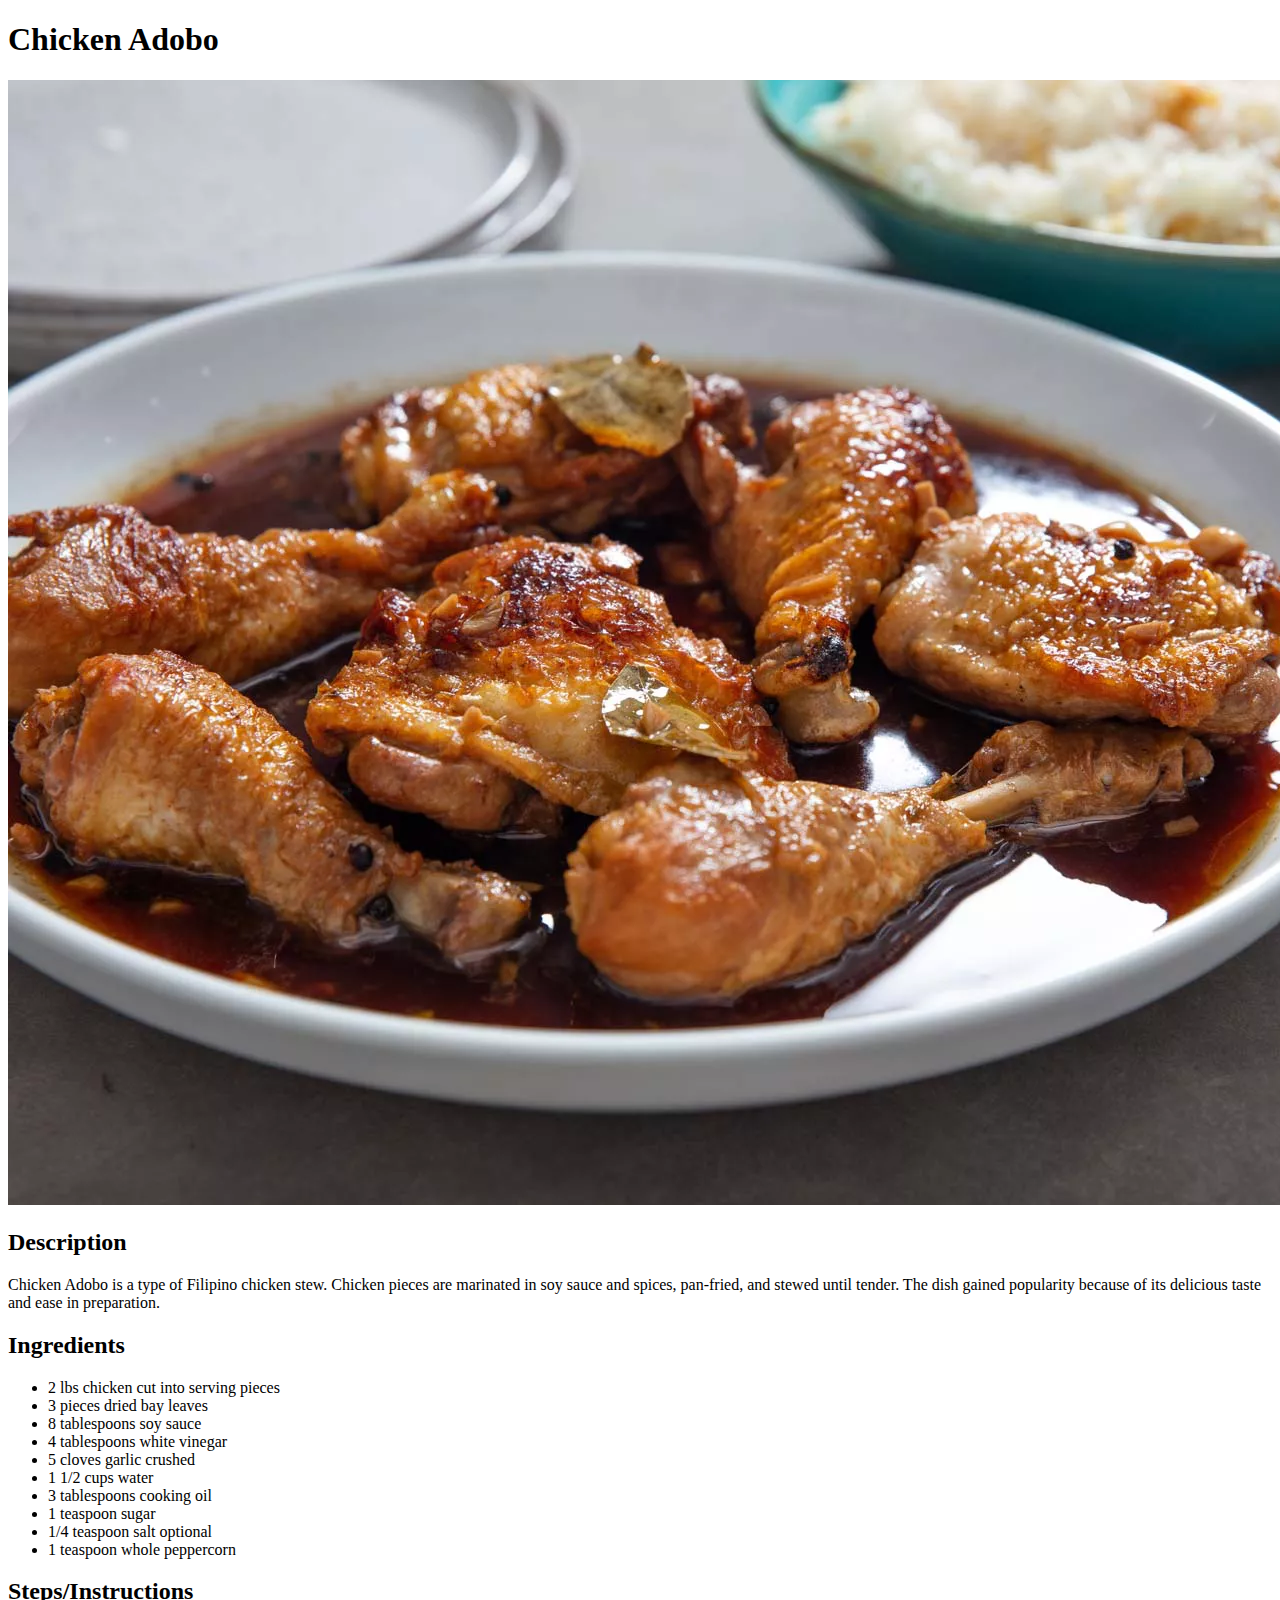
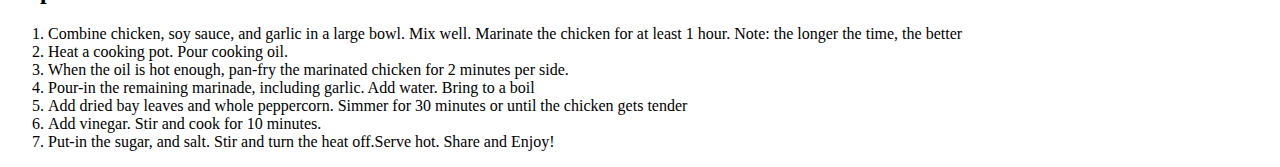
==== recipes/adobo.html @ 6818b588 "Add 2 more Recipes" ====
<!DOCTYPE html>
<html lang="en">
<head>
    <meta charset="UTF-8">
    <meta http-equiv="X-UA-Compatible" content="IE=edge">
    <meta name="viewport" content="width=device-width, initial-scale=1.0">
    <title>Chicken Adobo Recipe</title>
</head>
<body>
    <h1>Chicken Adobo</h1>
    <img src="../images/adobo.jpg" alt="Chicken Adobo">
    <h2>Description</h2>
    <p>Chicken Adobo is a type of Filipino chicken stew. Chicken pieces are marinated in soy sauce and spices, pan-fried, and stewed until tender. The dish gained popularity because of its delicious taste and ease in preparation.</p>

    <h2>Ingredients</h2>
    <ul>
        <li>2 lbs chicken cut into serving pieces</li>
        <li>3 pieces dried bay leaves</li>
        <li>8 tablespoons soy sauce</li>
        <li>4 tablespoons white vinegar</li>
        <li>5 cloves garlic crushed</li>
        <li>1 1/2 cups water</li>
        <li>3 tablespoons cooking oil</li>
        <li>1 teaspoon sugar</li>
        <li>1/4 teaspoon salt optional</li>
        <li>1 teaspoon whole peppercorn</li>
    </ul>

    <h2>Steps/Instructions</h2>
    <ol>
        <li>Combine chicken, soy sauce, and garlic in a large bowl. Mix well. Marinate the chicken for at least 1 hour. Note: the longer the time, the better</li>
        <li>Heat a cooking pot. Pour cooking oil.</li>
        <li>When the oil is hot enough, pan-fry the marinated chicken for 2 minutes per side.</li>
        <li>Pour-in the remaining marinade, including garlic. Add water. Bring to a boil</li>
        <li>Add dried bay leaves and whole peppercorn. Simmer for 30 minutes or until the chicken gets tender</li>
        <li>Add vinegar. Stir and cook for 10 minutes.</li>
        <li>Put-in the sugar, and salt. Stir and turn the heat off.Serve hot. Share and Enjoy!</li>
    </ol>
</body>
</html>
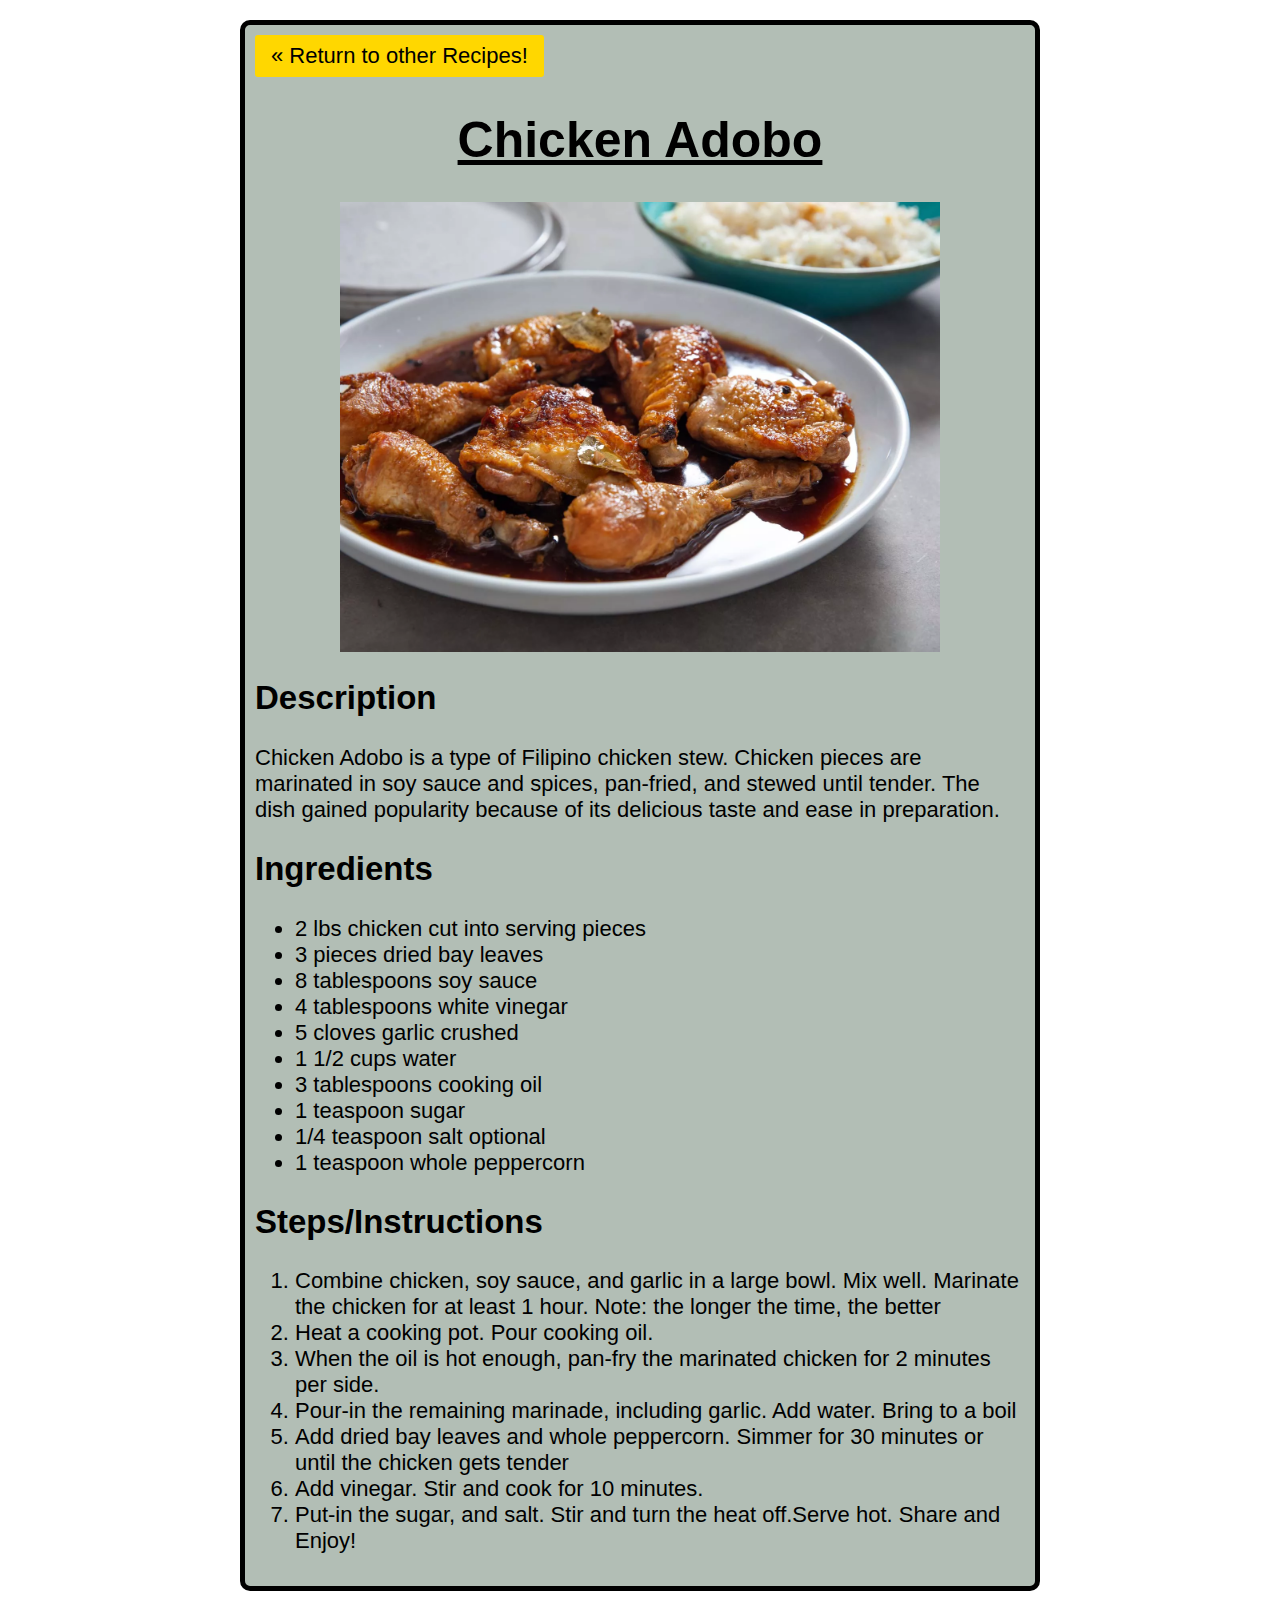
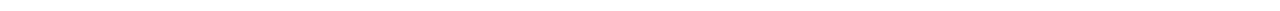
==== commit e0bda215: "Add CSS to Recipe page" ====
--- a/recipes/adobo.html
+++ b/recipes/adobo.html
@@ -5,10 +5,13 @@
     <meta http-equiv="X-UA-Compatible" content="IE=edge">
     <meta name="viewport" content="width=device-width, initial-scale=1.0">
     <title>Chicken Adobo Recipe</title>
+    <link rel="stylesheet" href="../styles.css">
 </head>
 <body>
+    <div class="main-body">
+    <a href="../index.html" class="home-btn">&laquo; Return to other Recipes!</a>
     <h1>Chicken Adobo</h1>
-    <img src="../images/adobo.jpg" alt="Chicken Adobo">
+    <img src="../images/adobo.jpg" class="center" alt="Chicken Adobo">
     <h2>Description</h2>
     <p>Chicken Adobo is a type of Filipino chicken stew. Chicken pieces are marinated in soy sauce and spices, pan-fried, and stewed until tender. The dish gained popularity because of its delicious taste and ease in preparation.</p>
 
@@ -36,5 +39,6 @@
         <li>Add vinegar. Stir and cook for 10 minutes.</li>
         <li>Put-in the sugar, and salt. Stir and turn the heat off.Serve hot. Share and Enjoy!</li>
     </ol>
+    </div>
 </body>
 </html>--- a/styles.css
+++ b/styles.css
@@ -0,0 +1,59 @@
+html {
+    display: table;
+    margin: auto;
+    padding-top: 20px;
+    padding-bottom: 20px;
+    background: url(https://img.freepik.com/premium-photo/view-from-variety-filipino-cuisine-dishes_109656-1666.jpg?w=1800)
+}
+
+body {
+    font-family: 'Trebuchet MS', 'Lucida Sans Unicode', 'Lucida Grande', 'Lucida Sans', Arial, sans-serif;
+    display: table-cell;
+    vertical-align: middle;
+    max-width: 800px;
+    margin: auto;
+ 
+}
+
+a {
+    text-decoration: none;
+    display: inline-block;
+    padding: 8px 16px;
+    border-radius: 3px;
+}
+      
+a:hover {
+    background-color: lightslategray;
+    color: gold;
+}
+      
+.home-btn {
+    background-color: gold;
+    color: black;
+}
+
+.main-body {
+    background-color: #B2BEB5;
+    border: 5px solid black;
+    border-radius: 10px;
+    padding: 10px;
+    font-size: 22px;
+}
+
+h1 {
+    font-size: 50px;
+    font-family:'Segoe UI', Tahoma, Geneva, Verdana, sans-serif;
+    text-align: center;
+    text-decoration: underline;
+    margin-left: auto;
+    margin-right: auto;
+}
+
+.center {
+    display:block;
+    margin-left: auto;
+    margin-right: auto;
+    width: 600px;
+}
+
+
